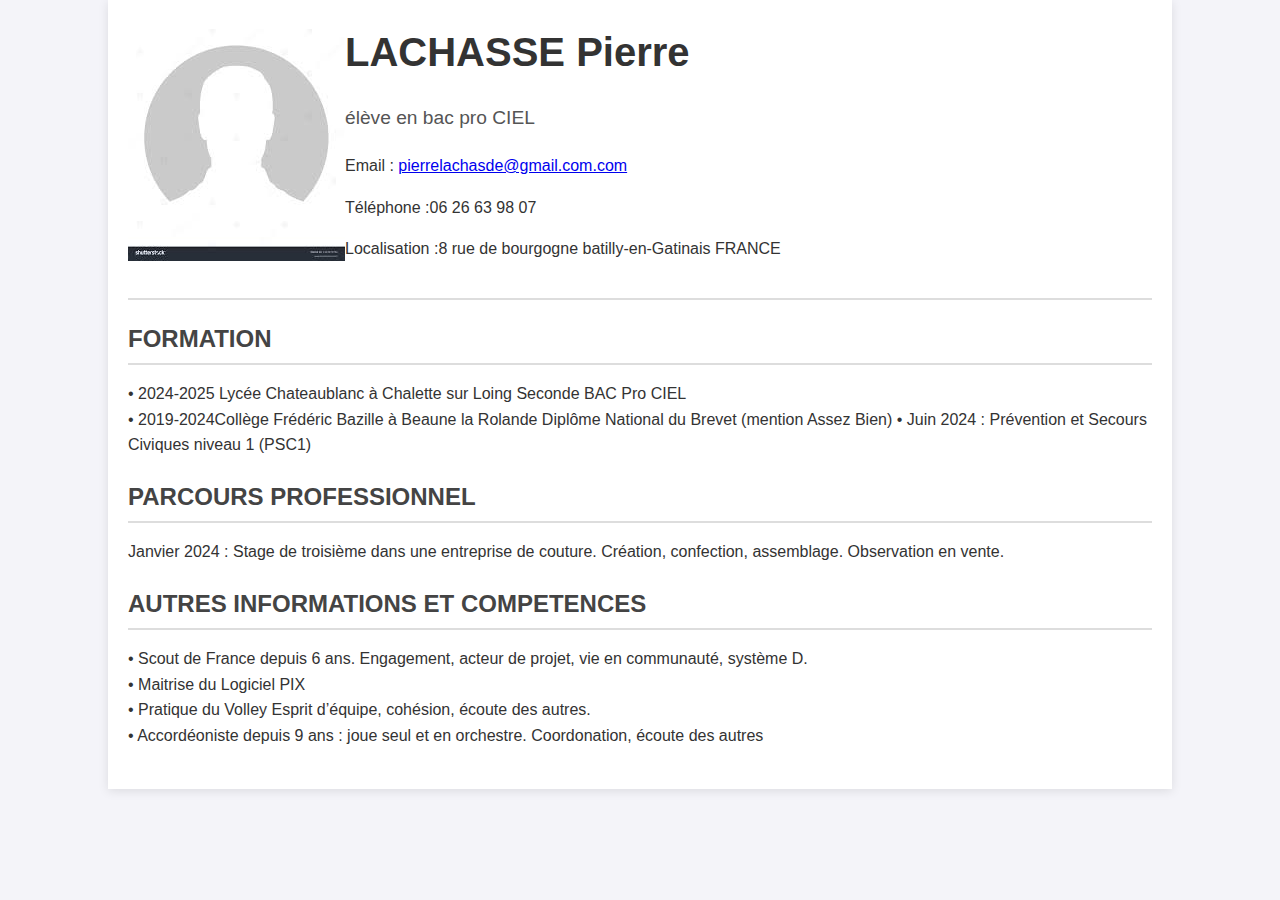
==== index.html @ 9419071d "Rename projet CV.html to index.html" ====
<!DOCTYPE html>
<html lang="fr">
<head>
    <meta charset="UTF-8">
    <meta name="viewport" content="width=device-width, initial-scale=1.0">
    <title>CV - LACHASSE PIERRE</title>
    <link rel="stylesheet" href="projet CV .css">
</head>
<body>
    <div class="container">
        <header>
            <div class="projet CV">
                <img src="Sans titre.jpg" alt="">
            </div>
            <div class="info">
                <h1>LACHASSE Pierre</h1>
                <p class="job-title">élève en bac pro CIEL</p>
                <p>Email : <a href="pierrelachasde@gmail.com">pierrelachasde@gmail.com.com</a></p>
                <p>Téléphone :06 26 63 98 07</p>
                <p>Localisation :8 rue de bourgogne batilly-en-Gatinais FRANCE</p>
                
            </div>
        </header>

        <section class="about">
            <h2>FORMATION</h2>
             <p>
• 2024-2025 Lycée Chateaublanc à Chalette sur Loing
Seconde BAC Pro CIEL
</br>• 2019-2024Collège Frédéric Bazille à Beaune la Rolande
Diplôme National du Brevet (mention Assez Bien)
• Juin 2024 : Prévention et Secours Civiques niveau 1 (PSC1)
        <section class="about">
            <h2>PARCOURS PROFESSIONNEL</h2>
            <p>Janvier 2024 : Stage de troisième dans une entreprise de
couture. Création, confection, assemblage. Observation en
vente.
     <section class="about">
            <h2>AUTRES INFORMATIONS ET COMPETENCES </h2>
            <p>• Scout de France depuis 6 ans.
Engagement, acteur de projet, vie en communauté, système
D.
</br>• Maitrise du Logiciel PIX
</br>• Pratique du Volley
Esprit d’équipe, cohésion, écoute des autres.
</br>• Accordéoniste depuis 9 ans : joue seul et en orchestre.
Coordonation, écoute des autres
</br>
---- projet CV .css ----
body {
    font-family: Arial, sans-serif;
    line-height: 1.6;
    margin: 0;
    padding: 0;
    background-color: #f4f4f9;
    color: #333;
}

.container {
    width: 80%;
    margin: 0 auto;
    background: #fff;
    padding: 20px;
    box-shadow: 0 2px 10px rgba(0, 0, 0, 0.1);
}

header {
    display: flex;
    align-items: center;
    margin-bottom: 20px;
    border-bottom: 2px solid #ddd;
    padding-bottom: 20px;
}

.photo img {
    width: 150px;
    height: 150px;
    border-radius: 50%;
    object-fit: cover;
    margin-right: 20px;
}

.info h1 {
    margin: 0;
    font-size: 2.5em;
}

.info .job-title {
    font-size: 1.2em;
    color: #555;
}

section {
    margin-bottom: 20px;
}

section h2 {
    border-bottom: 2px solid #ddd;
    padding-bottom: 5px;
    margin-bottom: 10px;
    color: #444;
}

.job, .education-item {
    margin-bottom: 10px;
}

.job h3, .education-item h3 {
    margin: 0;
    font-size: 1.2em;
}

.job .company, .education-item .school {
    font-style:
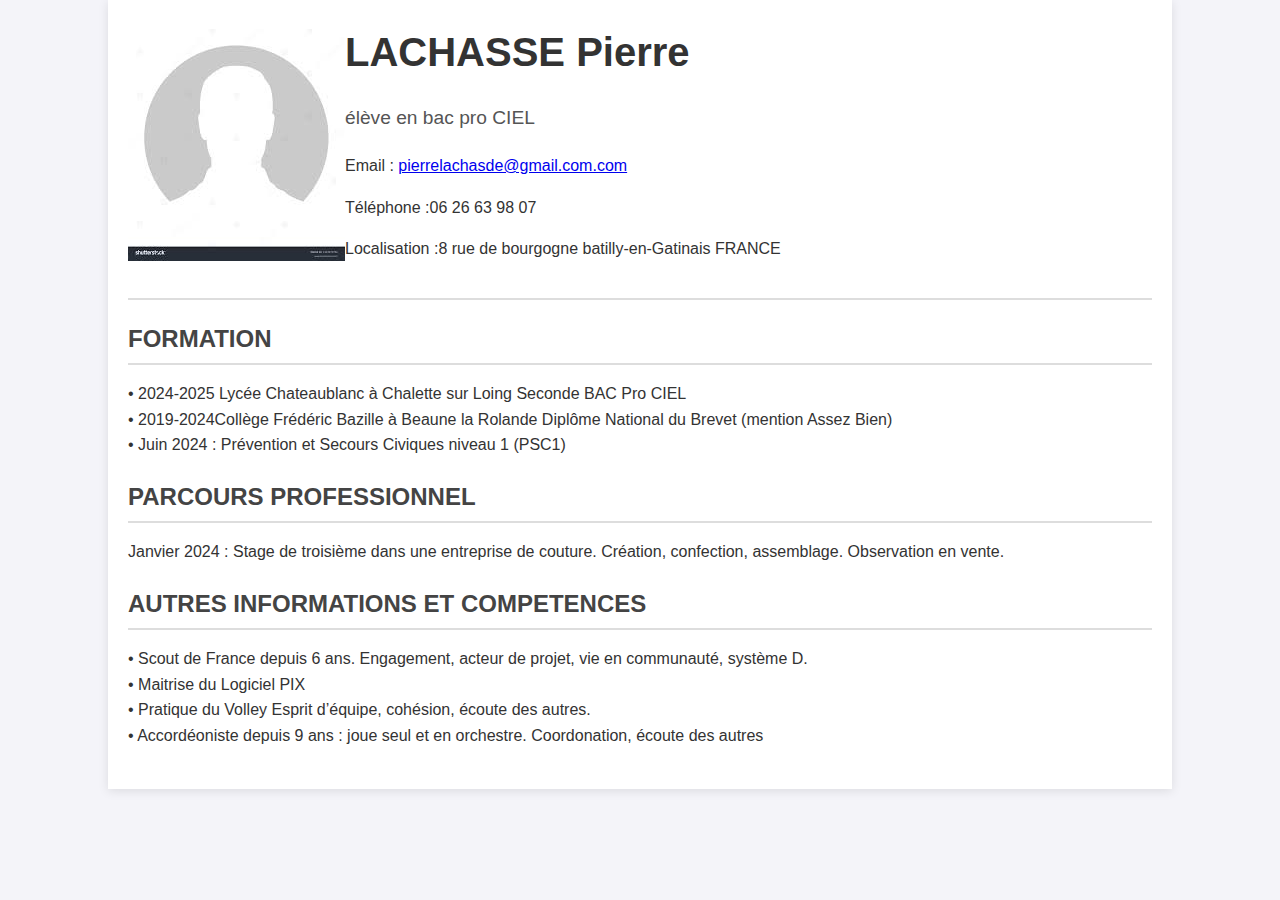
==== commit bfff4d5f: "Update index.html" ====
--- a/index.html
+++ b/index.html
@@ -4,7 +4,7 @@
     <meta charset="UTF-8">
     <meta name="viewport" content="width=device-width, initial-scale=1.0">
     <title>CV - LACHASSE PIERRE</title>
-    <link rel="stylesheet" href="projet CV .css">
+    <link rel="stylesheet" href="style.css">
 </head>
 <body>
     <div class="container">
@@ -29,7 +29,7 @@
 Seconde BAC Pro CIEL
 </br>• 2019-2024Collège Frédéric Bazille à Beaune la Rolande
 Diplôme National du Brevet (mention Assez Bien)
-• Juin 2024 : Prévention et Secours Civiques niveau 1 (PSC1)
+        </br>• Juin 2024 : Prévention et Secours Civiques niveau 1 (PSC1)
         <section class="about">
             <h2>PARCOURS PROFESSIONNEL</h2>
             <p>Janvier 2024 : Stage de troisième dans une entreprise de
--- a/style.css
+++ b/style.css
@@ -0,0 +1,65 @@
+body {
+    font-family: Arial, sans-serif;
+    line-height: 1.6;
+    margin: 0;
+    padding: 0;
+    background-color: #f4f4f9;
+    color: #333;
+}
+
+.container {
+    width: 80%;
+    margin: 0 auto;
+    background: #fff;
+    padding: 20px;
+    box-shadow: 0 2px 10px rgba(0, 0, 0, 0.1);
+}
+
+header {
+    display: flex;
+    align-items: center;
+    margin-bottom: 20px;
+    border-bottom: 2px solid #ddd;
+    padding-bottom: 20px;
+}
+
+.photo img {
+    width: 150px;
+    height: 150px;
+    border-radius: 50%;
+    object-fit: cover;
+    margin-right: 20px;
+}
+
+.info h1 {
+    margin: 0;
+    font-size: 2.5em;
+}
+
+.info .job-title {
+    font-size: 1.2em;
+    color: #555;
+}
+
+section {
+    margin-bottom: 20px;
+}
+
+section h2 {
+    border-bottom: 2px solid #ddd;
+    padding-bottom: 5px;
+    margin-bottom: 10px;
+    color: #444;
+}
+
+.job, .education-item {
+    margin-bottom: 10px;
+}
+
+.job h3, .education-item h3 {
+    margin: 0;
+    font-size: 1.2em;
+}
+
+.job .company, .education-item .school {
+    font-style:
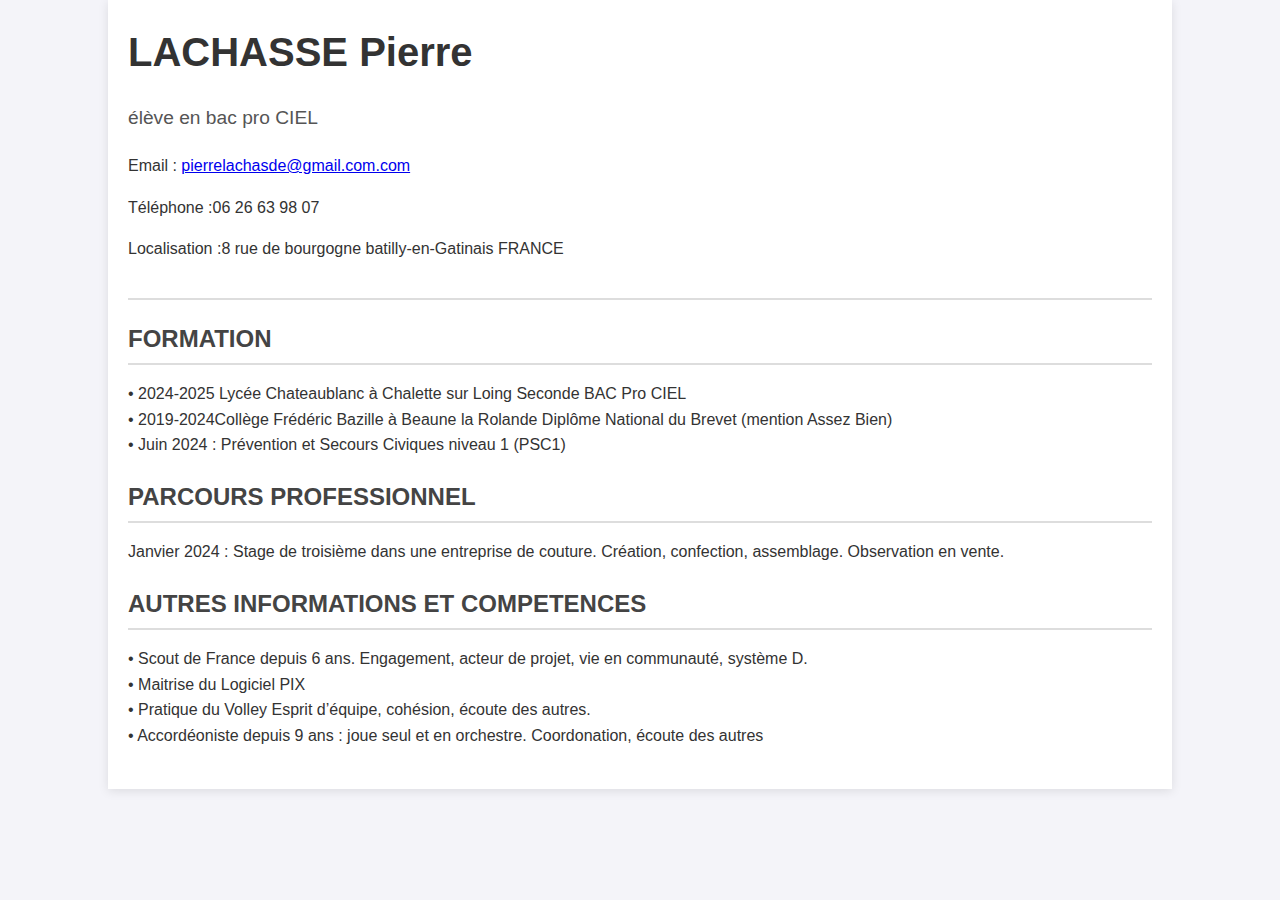
==== commit a4f8ca96: "Update index.html" ====
--- a/index.html
+++ b/index.html
@@ -10,7 +10,7 @@
     <div class="container">
         <header>
             <div class="projet CV">
-                <img src="Sans titre.jpg" alt="">
+                <img src="Saitre.jpg" alt="">
             </div>
             <div class="info">
                 <h1>LACHASSE Pierre</h1>
@@ -28,8 +28,8 @@
 • 2024-2025 Lycée Chateaublanc à Chalette sur Loing
 Seconde BAC Pro CIEL
 </br>• 2019-2024Collège Frédéric Bazille à Beaune la Rolande
-Diplôme National du Brevet (mention Assez Bien)
-        </br>• Juin 2024 : Prévention et Secours Civiques niveau 1 (PSC1)
+Diplôme National du Brevet (mention Assez Bien) </br>
+        • Juin 2024 : Prévention et Secours Civiques niveau 1 (PSC1) </br>
         <section class="about">
             <h2>PARCOURS PROFESSIONNEL</h2>
             <p>Janvier 2024 : Stage de troisième dans une entreprise de
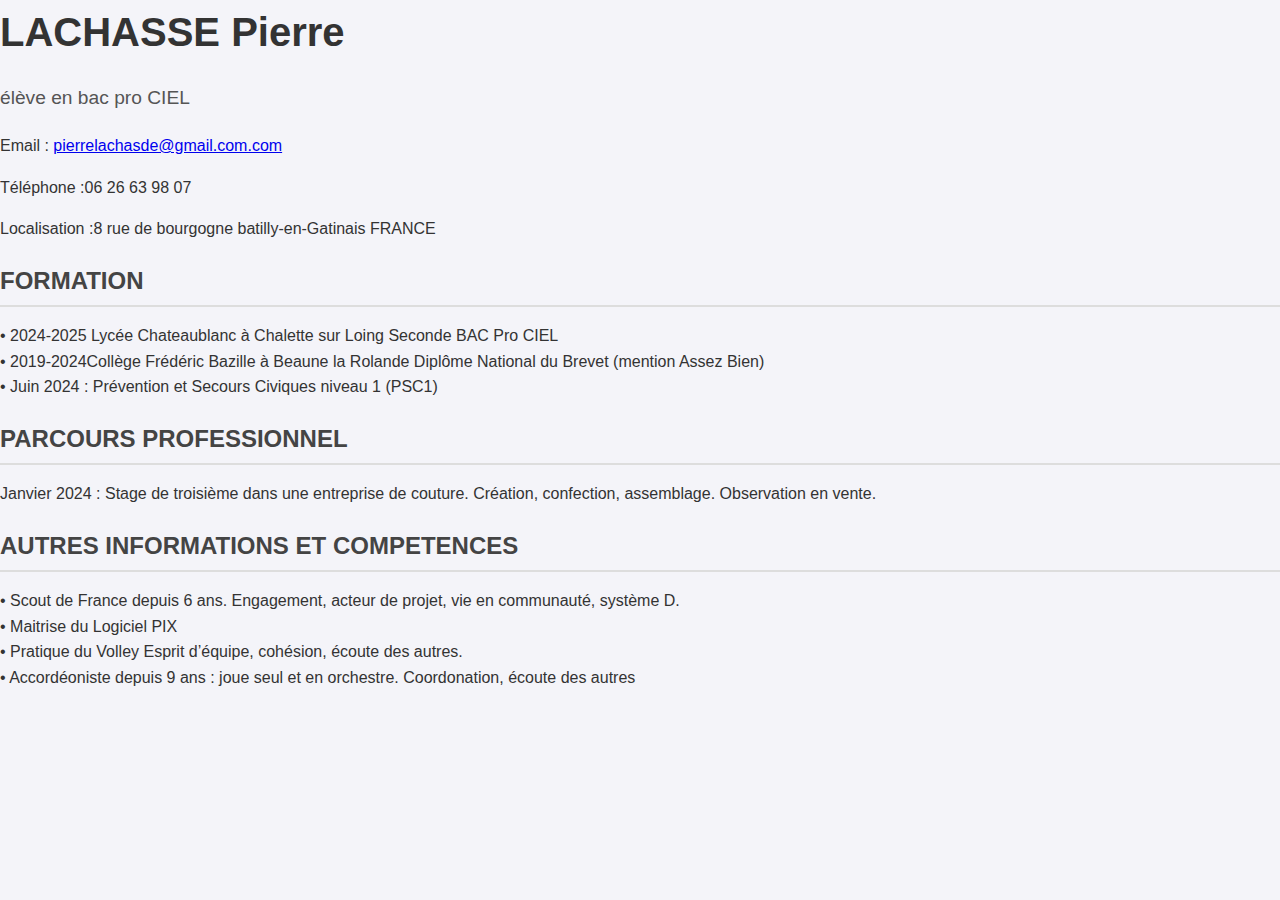
==== commit aec2c339: "Update index.html" ====
--- a/index.html
+++ b/index.html
@@ -6,11 +6,7 @@
     <title>CV - LACHASSE PIERRE</title>
     <link rel="stylesheet" href="style.css">
 </head>
-<body>
-    <div class="container">
-        <header>
-            <div class="projet CV">
-                <img src="Saitre.jpg" alt="">
+
             </div>
             <div class="info">
                 <h1>LACHASSE Pierre</h1>
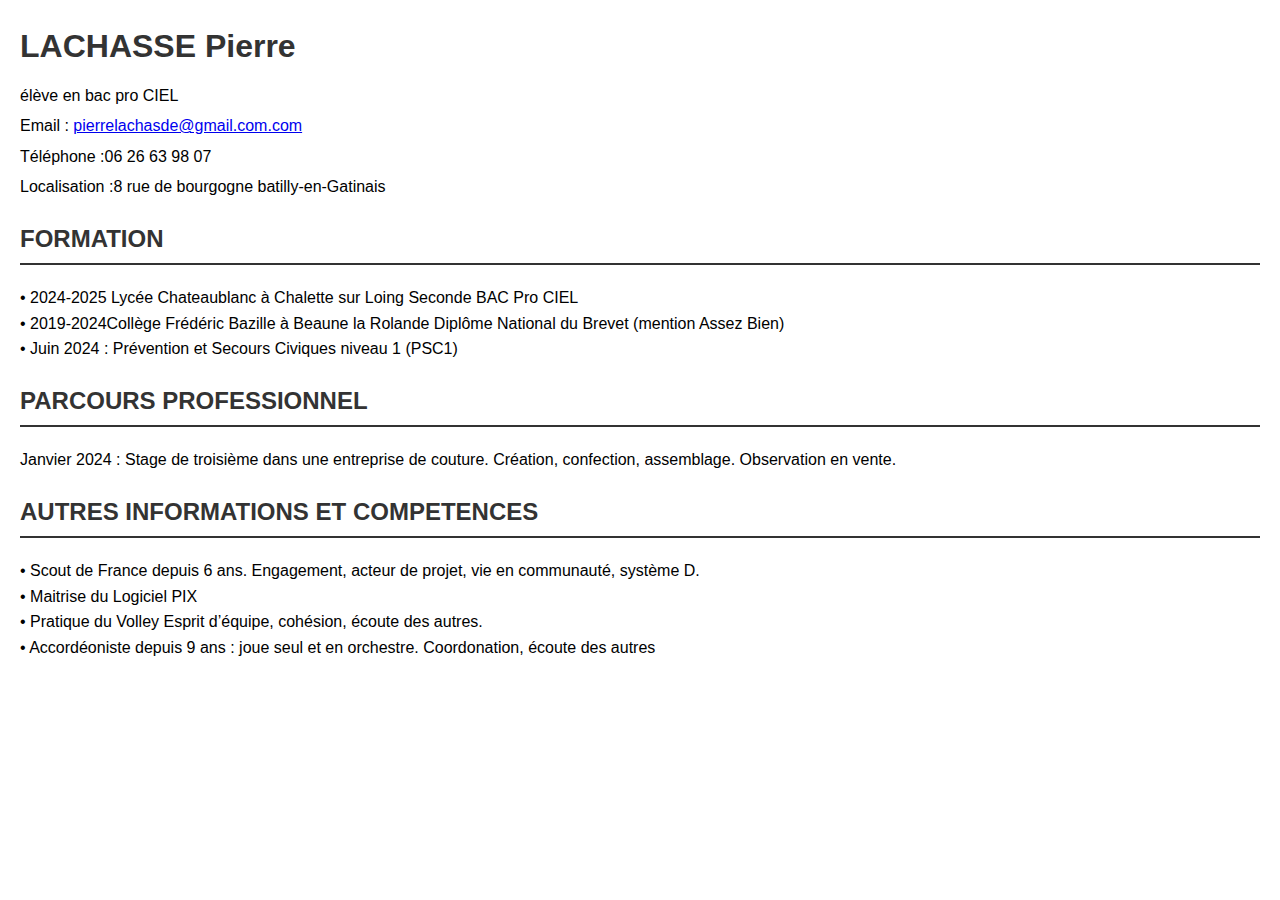
==== commit fe1a8cc2: "Update index.html" ====
--- a/index.html
+++ b/index.html
@@ -13,7 +13,7 @@
                 <p class="job-title">élève en bac pro CIEL</p>
                 <p>Email : <a href="pierrelachasde@gmail.com">pierrelachasde@gmail.com.com</a></p>
                 <p>Téléphone :06 26 63 98 07</p>
-                <p>Localisation :8 rue de bourgogne batilly-en-Gatinais FRANCE</p>
+                <p>Localisation :8 rue de bourgogne batilly-en-Gatinais </p>
                 
             </div>
         </header>
--- a/style.css
+++ b/style.css
@@ -1,65 +1,75 @@
+/* Styles généraux */
 body {
     font-family: Arial, sans-serif;
+    margin: 20px;
     line-height: 1.6;
-    margin: 0;
-    padding: 0;
-    background-color: #f4f4f9;
+}
+
+h1, h2 {
     color: #333;
 }
 
-.container {
-    width: 80%;
-    margin: 0 auto;
-    background: #fff;
-    padding: 20px;
-    box-shadow: 0 2px 10px rgba(0, 0, 0, 0.1);
+h1 {
+    font-size: 2em;
+    margin-bottom: 10px;
 }
 
-header {
-    display: flex;
-    align-items: center;
-    margin-bottom: 20px;
-    border-bottom: 2px solid #ddd;
-    padding-bottom: 20px;
+h2 {
+    font-size: 1.5em;
+    margin-top: 20px;
+    border-bottom: 2px solid #333;
+    padding-bottom: 5px;
 }
 
-.photo img {
-    width: 150px;
-    height: 150px;
-    border-radius: 50%;
-    object-fit: cover;
-    margin-right: 20px;
+p {
+    margin: 5px 0;
 }
 
-.info h1 {
-    margin: 0;
-    font-size: 2.5em;
-}
-
-.info .job-title {
-    font-size: 1.2em;
-    color: #555;
-}
-
+/* Styles pour les sections */
 section {
     margin-bottom: 20px;
 }
 
-section h2 {
-    border-bottom: 2px solid #ddd;
-    padding-bottom: 5px;
-    margin-bottom: 10px;
-    color: #444;
+/* Styles pour les listes */
+ul {
+    list-style-type: none;
+    padding: 0;
 }
 
-.job, .education-item {
-    margin-bottom: 10px;
+ul li {
+    margin-bottom: 5px;
 }
 
-.job h3, .education-item h3 {
-    margin: 0;
-    font-size: 1.2em;
+/* Styles pour les informations de contact */
+.contact-info {
+    margin-bottom: 20px;
 }
 
-.job .company, .education-item .school {
-    font-style:
+.contact-info p {
+    margin: 2px 0;
+}
+
+/* Styles pour la localisation */
+.location {
+    font-style: italic;
+}
+
+/* Styles pour les dates */
+.date {
+    font-weight: bold;
+    margin-right: 10px;
+}
+
+/* Styles pour les compétences */
+.skills {
+    display: flex;
+    flex-wrap: wrap;
+}
+
+.skills li {
+    background-color: #f4f4f4;
+    border: 1px solid #ddd;
+    border-radius: 5px;
+    padding: 5px 10px;
+    margin: 5px;
+}
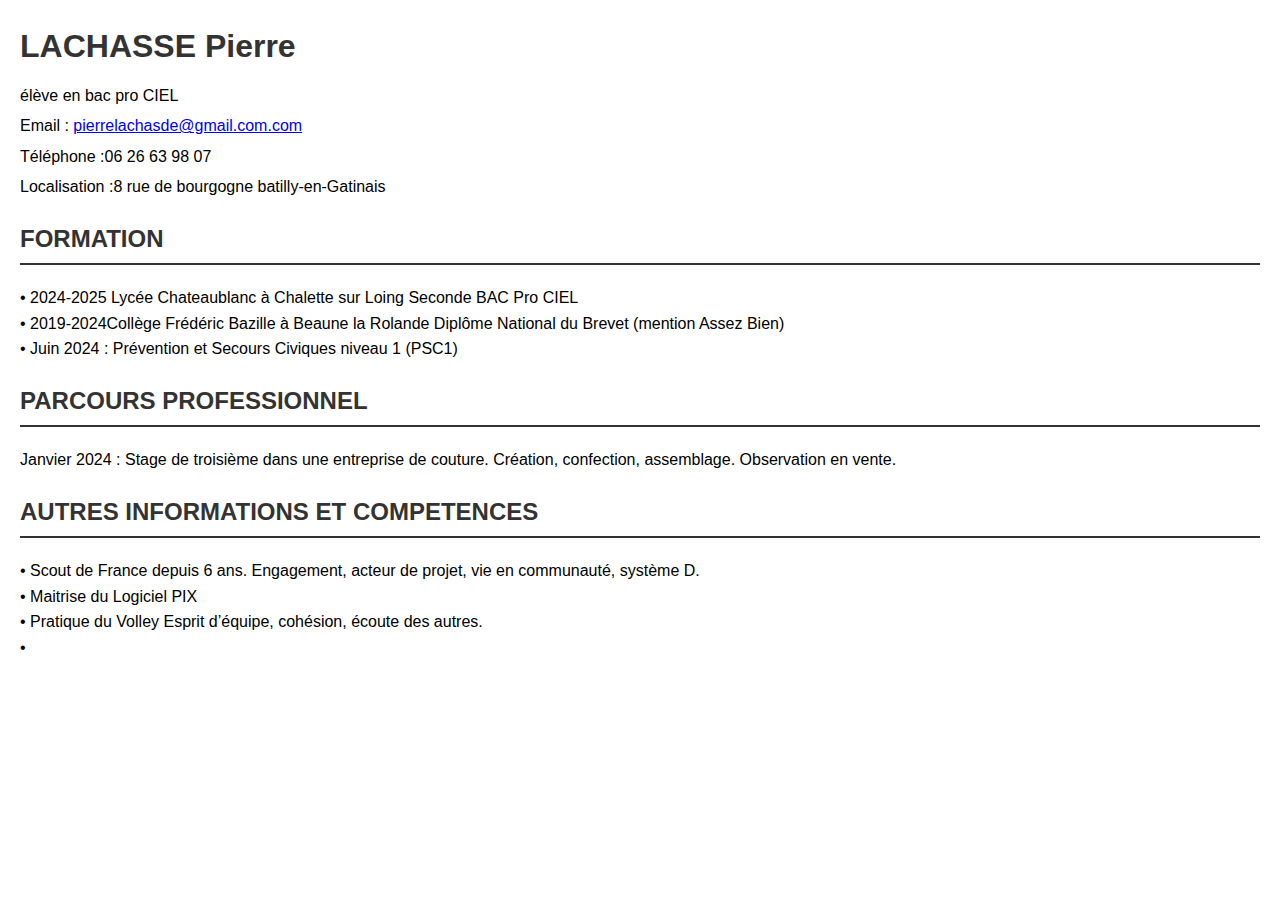
==== commit fd88e8f4: "Update index.html" ====
--- a/index.html
+++ b/index.html
@@ -39,6 +39,5 @@
 </br>• Maitrise du Logiciel PIX
 </br>• Pratique du Volley
 Esprit d’équipe, cohésion, écoute des autres.
-</br>• Accordéoniste depuis 9 ans : joue seul et en orchestre.
-Coordonation, écoute des autres
+</br>• 
 </br>
